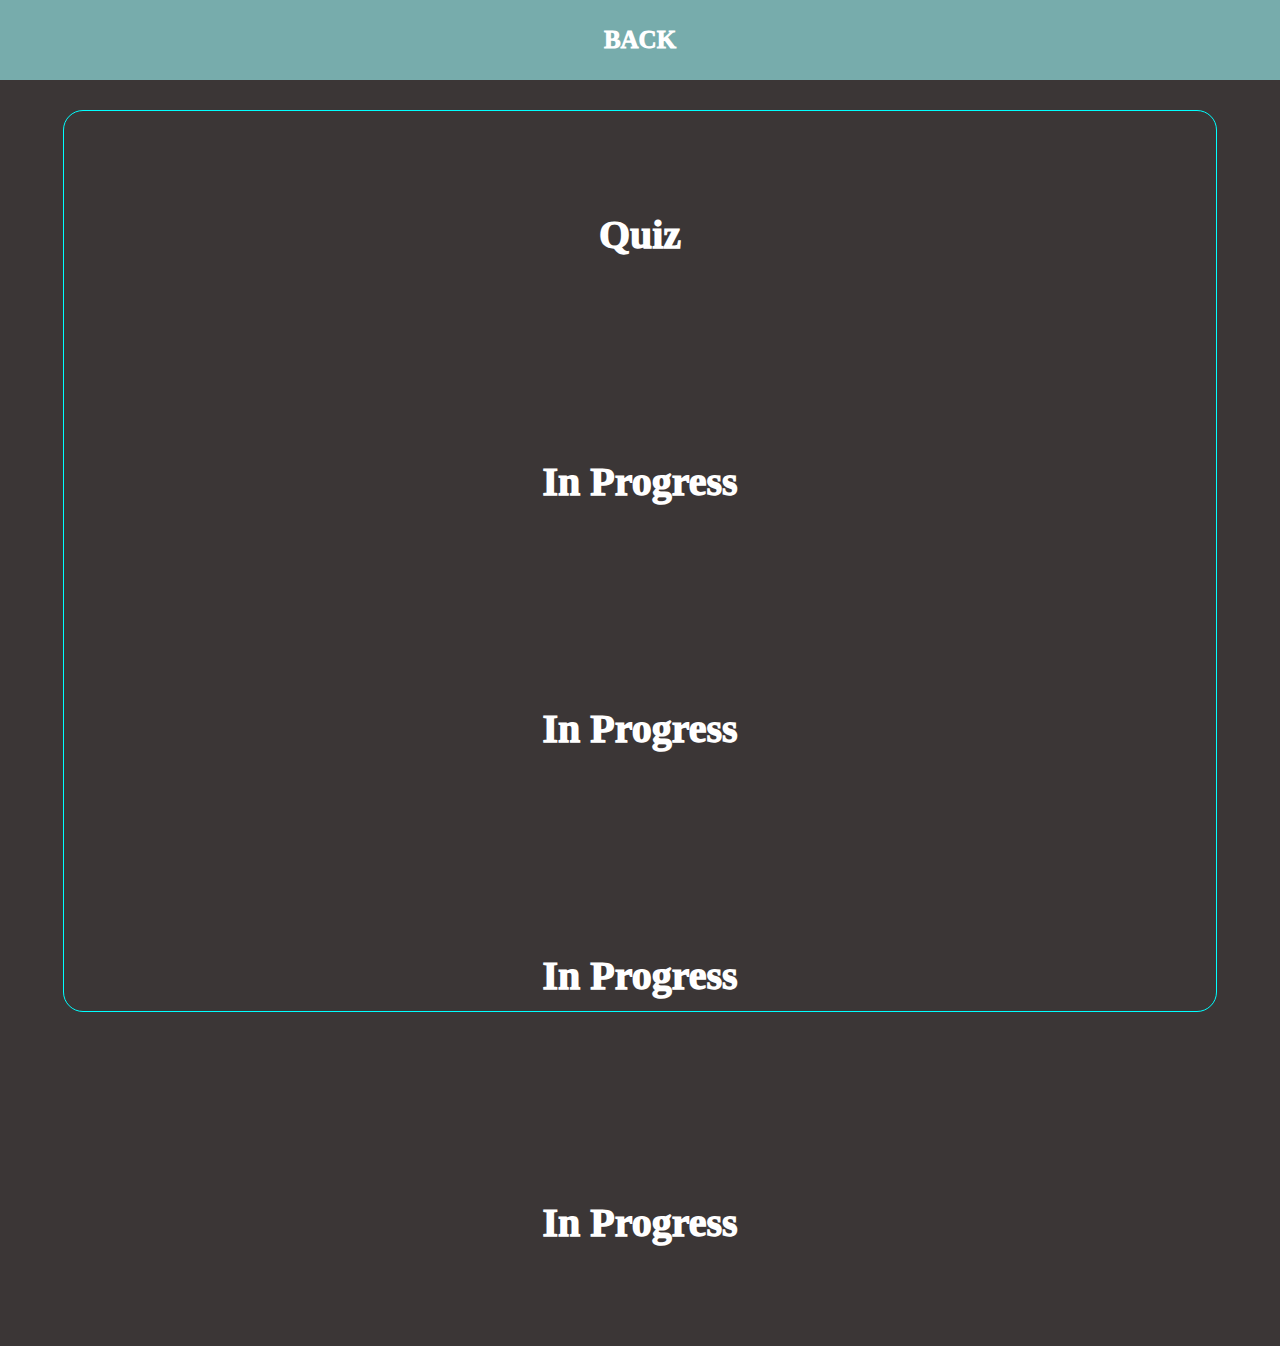
==== project.html @ 013bdb57 "project2" ====
<!DOCTYPE html>
<html>
    <head>
        <title>JivanMagare</title>
        <style>
            *{
                padding: 0px;
                margin: 0px;;
            }
            body{
                    background-color: rgb(59, 54, 54);
            }

            .one{
                width: 100%;
                height: 80px;
                background-color: black;
                color: #fff;
                font-size: 25px;
                font-weight: 1000;
            }

            p{
                line-height: 80px;
            }

            p:hover{
                    background:rgb(119, 172, 172);
                    cursor: pointer;
            }
            
            a{
                text-decoration: none;
                color: #fff;
            }

            .project{
                    margin-top: 30px;
                    top: 80px;
                    width: 90%;
                    height: 100vh;
                    border-radius: 20px;
                    border: 1px solid cyan;
            }

            .project ul li{
                    list-style: none;
                    font-size: 40px;
                    font-weight: 1000;
                    color: #fff;
                    padding: 100px;
            }

            .project ul li:hover{
                border: 1px solid cyan;
                cursor: pointer;
                color: cyan;
                border-radius: 20px;
                box-shadow: 2px 4px 7px cyan;
            }

            
        </style>
    </head>
    <body>
        <div class="one">
            <center>
               <a href="index.html">
                   <p>BACK</p>
                </a>
            </center>
        </div>

        <center>
            <div class="project">
                <ul>
                    <li id="link1">Quiz</li>
                    <li id="link2">In Progress</li>
                    <li id="link3">In Progress</li>
                    <li id="link4">In Progress</li>
                    <li id="link5">In Progress</li>
                </ul>
            </div>
        </center>

        <script>
            document.getElementById("link1").onclick = function (){
                window.open("https://jivanmagare.github.io/QuizWebapp.github.io/")
            }
        </script>
    </body>
</html>
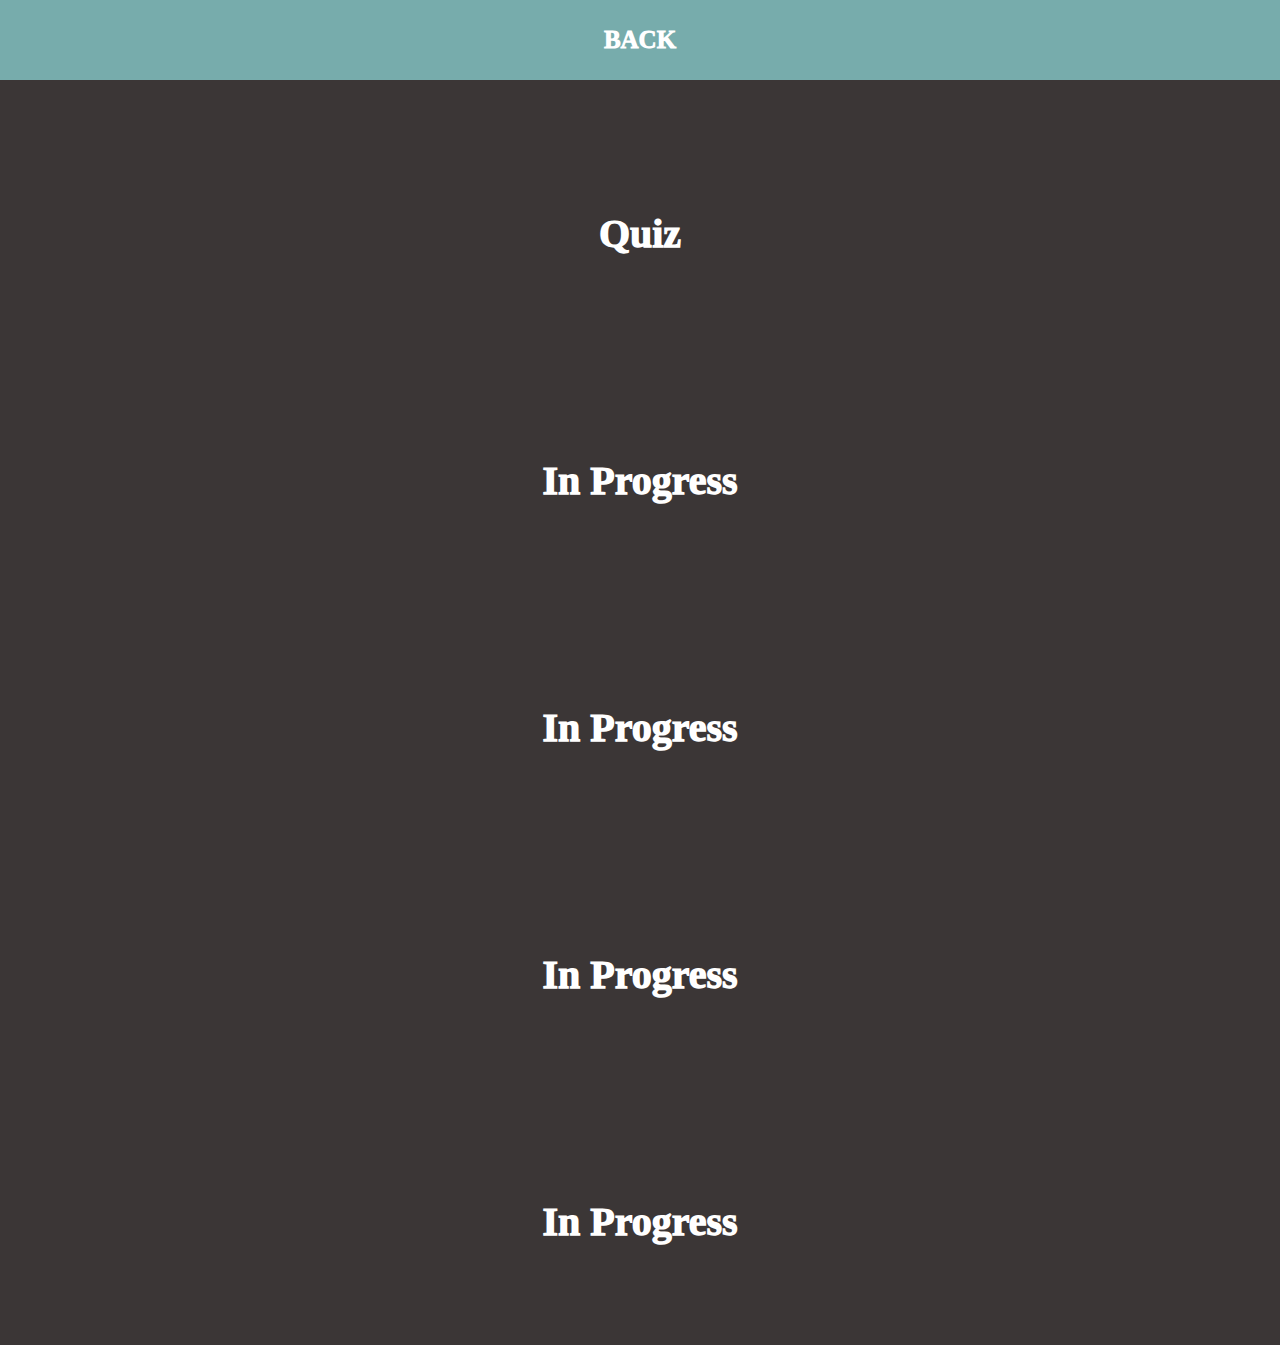
==== commit 898d8f82: "Update project.html" ====
--- a/project.html
+++ b/project.html
@@ -40,7 +40,6 @@
                     width: 90%;
                     height: 100vh;
                     border-radius: 20px;
-                    border: 1px solid cyan;
             }
 
             .project ul li{
@@ -89,4 +88,4 @@
             }
         </script>
     </body>
-</html>+</html>
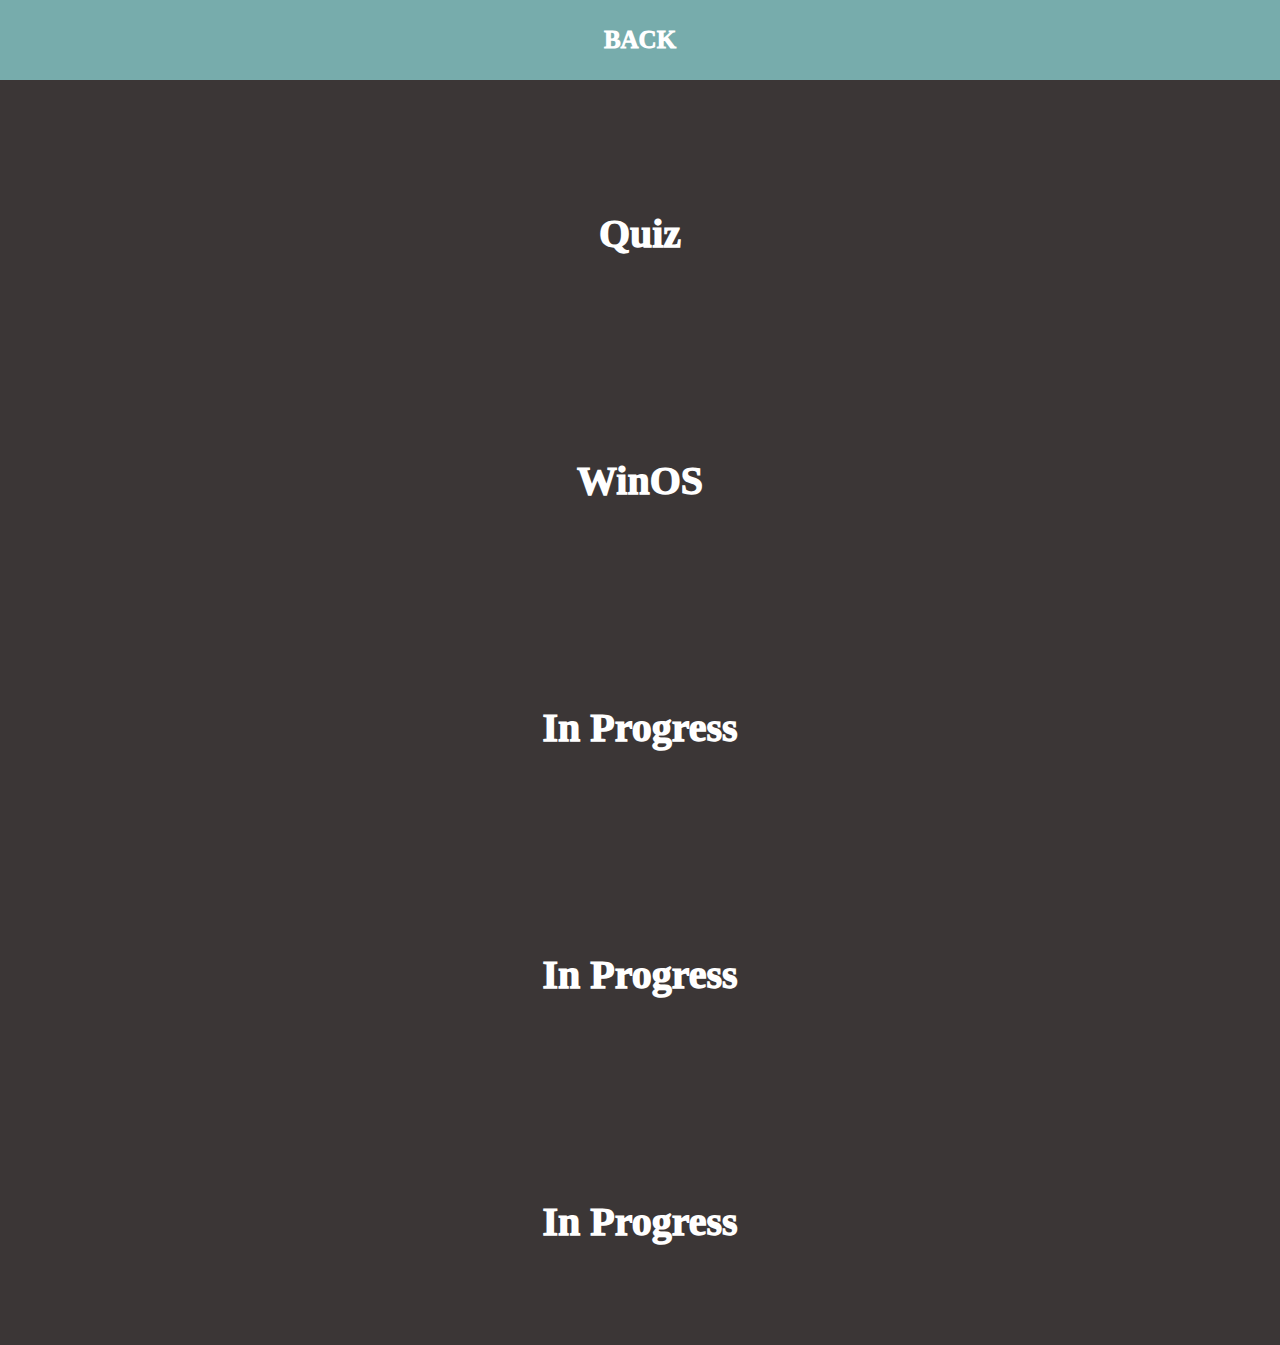
==== commit 5b24c8e9: "Update project.html" ====
--- a/project.html
+++ b/project.html
@@ -74,7 +74,7 @@
             <div class="project">
                 <ul>
                     <li id="link1">Quiz</li>
-                    <li id="link2">In Progress</li>
+                    <li id="link2">WinOS</li>
                     <li id="link3">In Progress</li>
                     <li id="link4">In Progress</li>
                     <li id="link5">In Progress</li>
@@ -86,6 +86,10 @@
             document.getElementById("link1").onclick = function (){
                 window.open("https://jivanmagare.github.io/QuizWebapp.github.io/")
             }
+            
+             document.getElementById("link2").onclick = function (){
+                window.open("https://jivanmagare.github.io/WinOS.github.io/")
+            }
         </script>
     </body>
 </html>
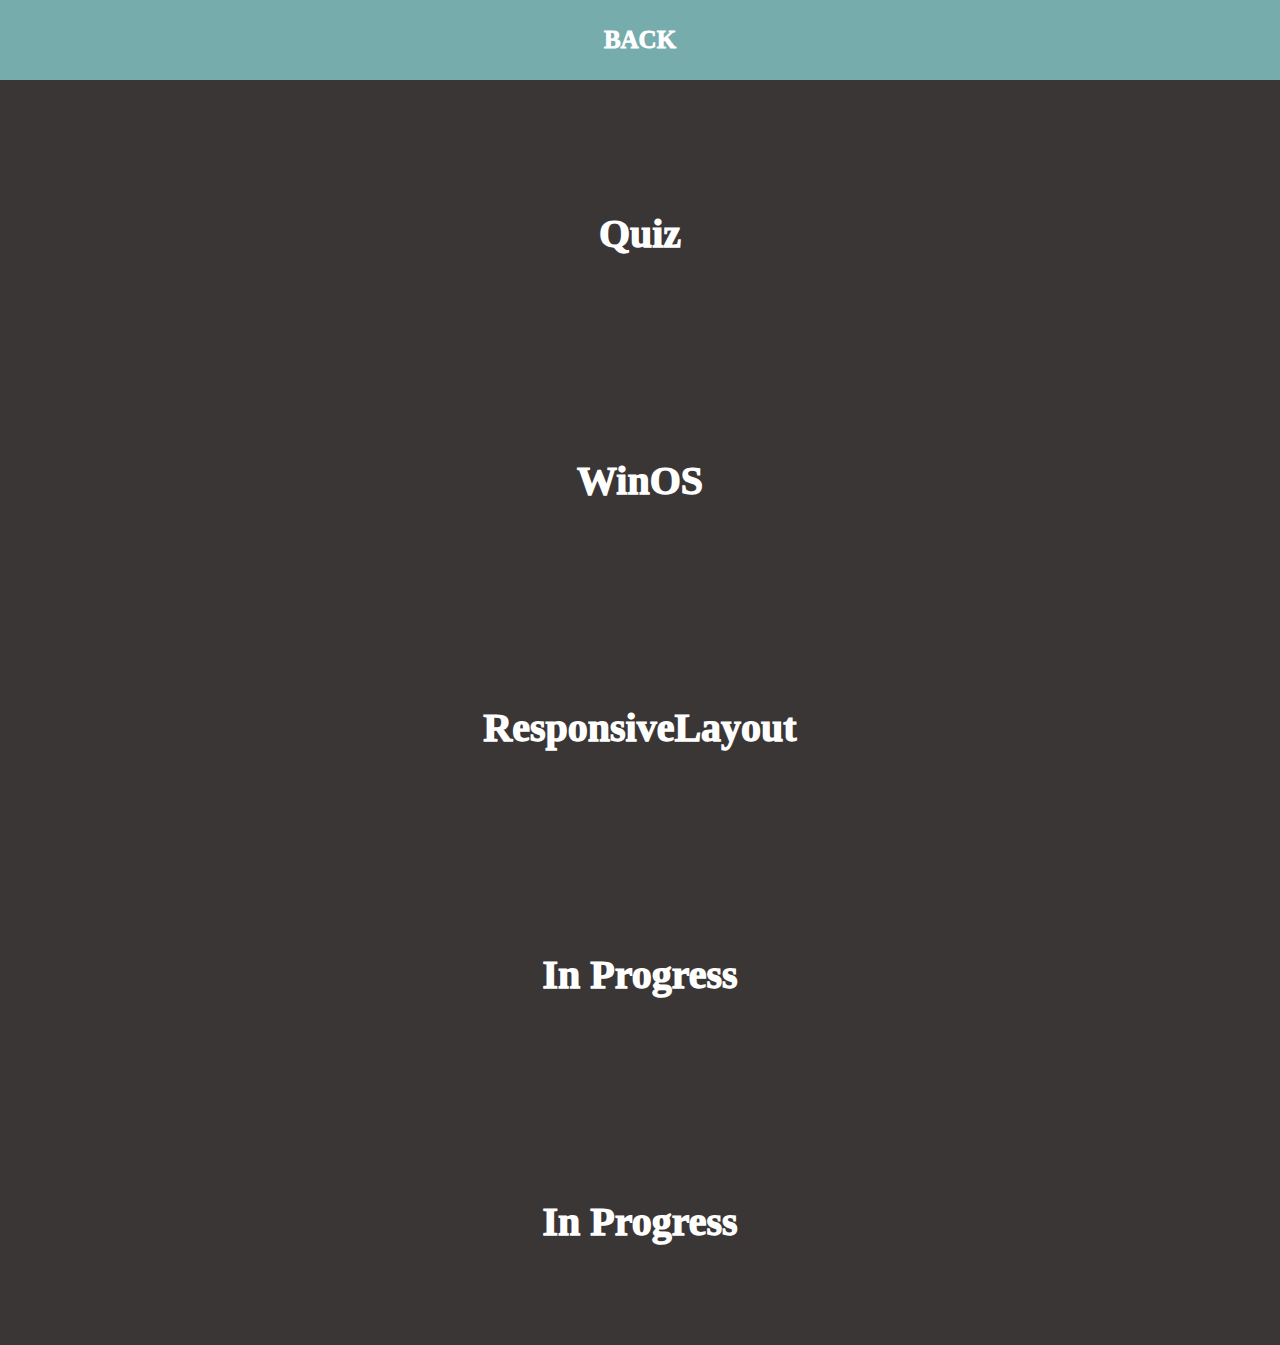
==== commit 68dabdd4: "Update project.html" ====
--- a/project.html
+++ b/project.html
@@ -75,7 +75,7 @@
                 <ul>
                     <li id="link1">Quiz</li>
                     <li id="link2">WinOS</li>
-                    <li id="link3">In Progress</li>
+                    <li id="link3">ResponsiveLayout</li>
                     <li id="link4">In Progress</li>
                     <li id="link5">In Progress</li>
                 </ul>
@@ -90,6 +90,10 @@
              document.getElementById("link2").onclick = function (){
                 window.open("https://jivanmagare.github.io/WinOS.github.io/")
             }
+            
+            document.getElementById("link3").onclick = function (){
+                window.open("https://jivanmagare.github.io/ResponsiveLayout.github.io/")
+            }
         </script>
     </body>
 </html>
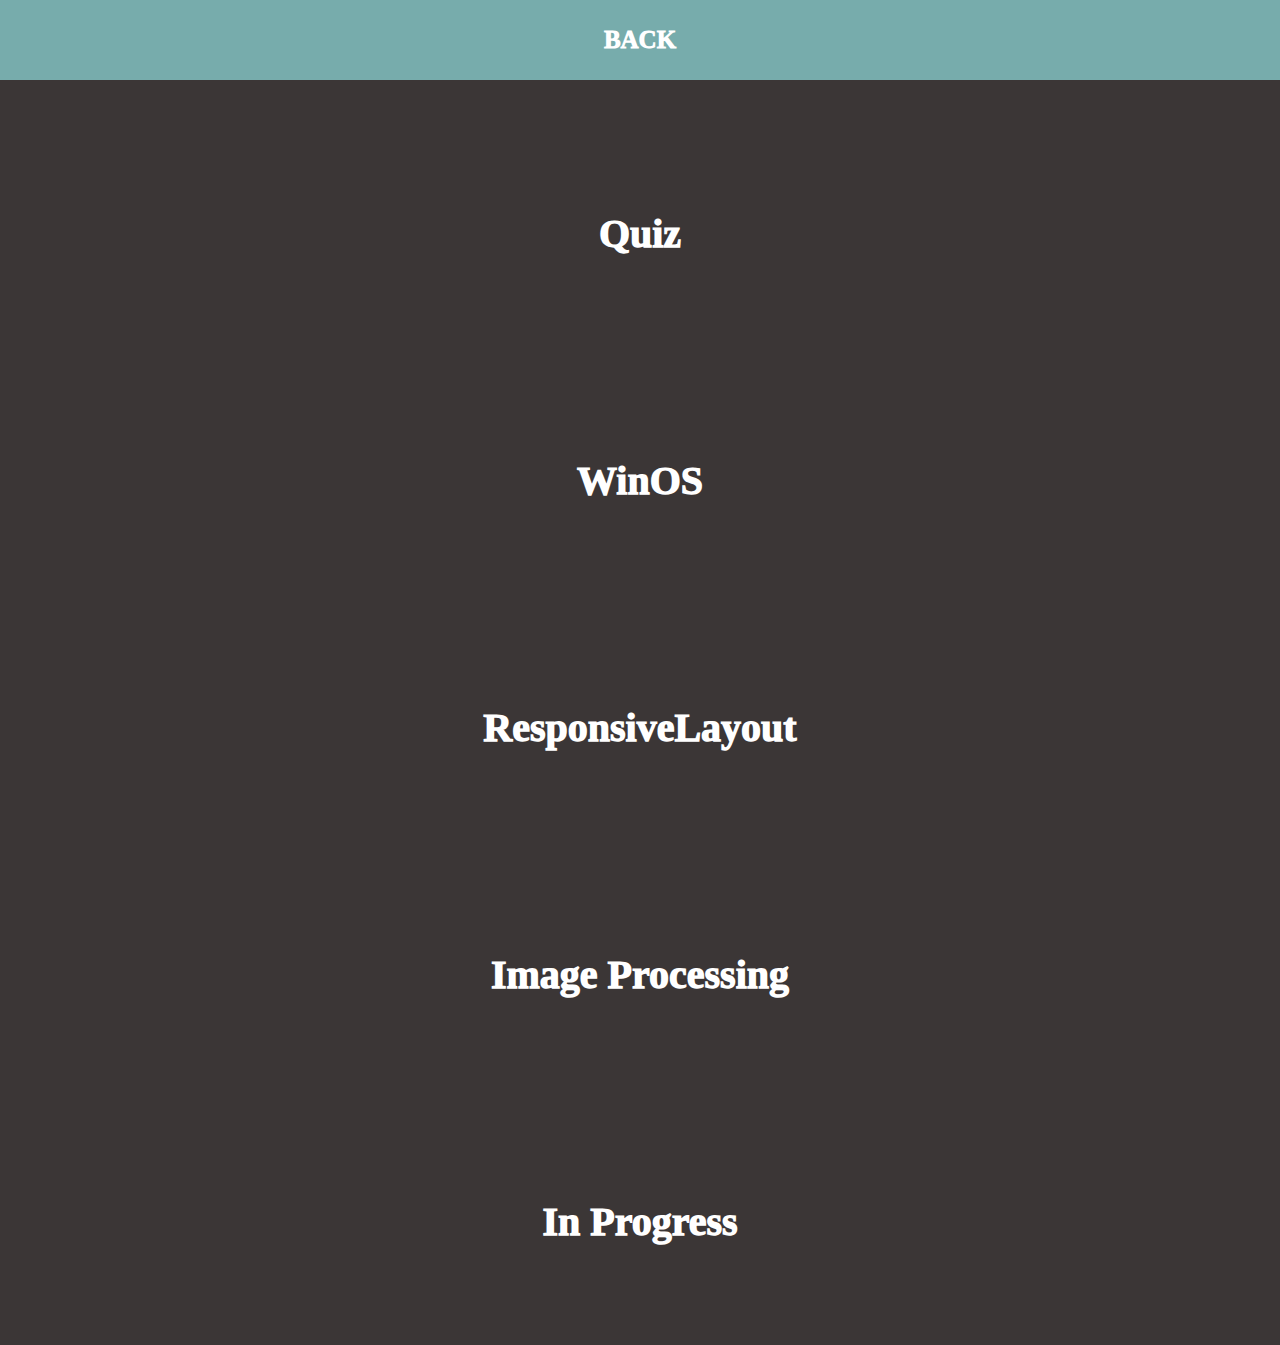
==== commit 8a2b3e67: "Update project.html" ====
--- a/project.html
+++ b/project.html
@@ -76,7 +76,7 @@
                     <li id="link1">Quiz</li>
                     <li id="link2">WinOS</li>
                     <li id="link3">ResponsiveLayout</li>
-                    <li id="link4">In Progress</li>
+                    <li id="link4">Image Processing</li>
                     <li id="link5">In Progress</li>
                 </ul>
             </div>
@@ -94,6 +94,10 @@
             document.getElementById("link3").onclick = function (){
                 window.open("https://jivanmagare.github.io/ResponsiveLayout.github.io/")
             }
+            
+            document.getElementById("link4").onclick = function (){
+                window.open("https://jivanmagare.github.io/Image-Processing.github.io/")
+            }
         </script>
     </body>
 </html>
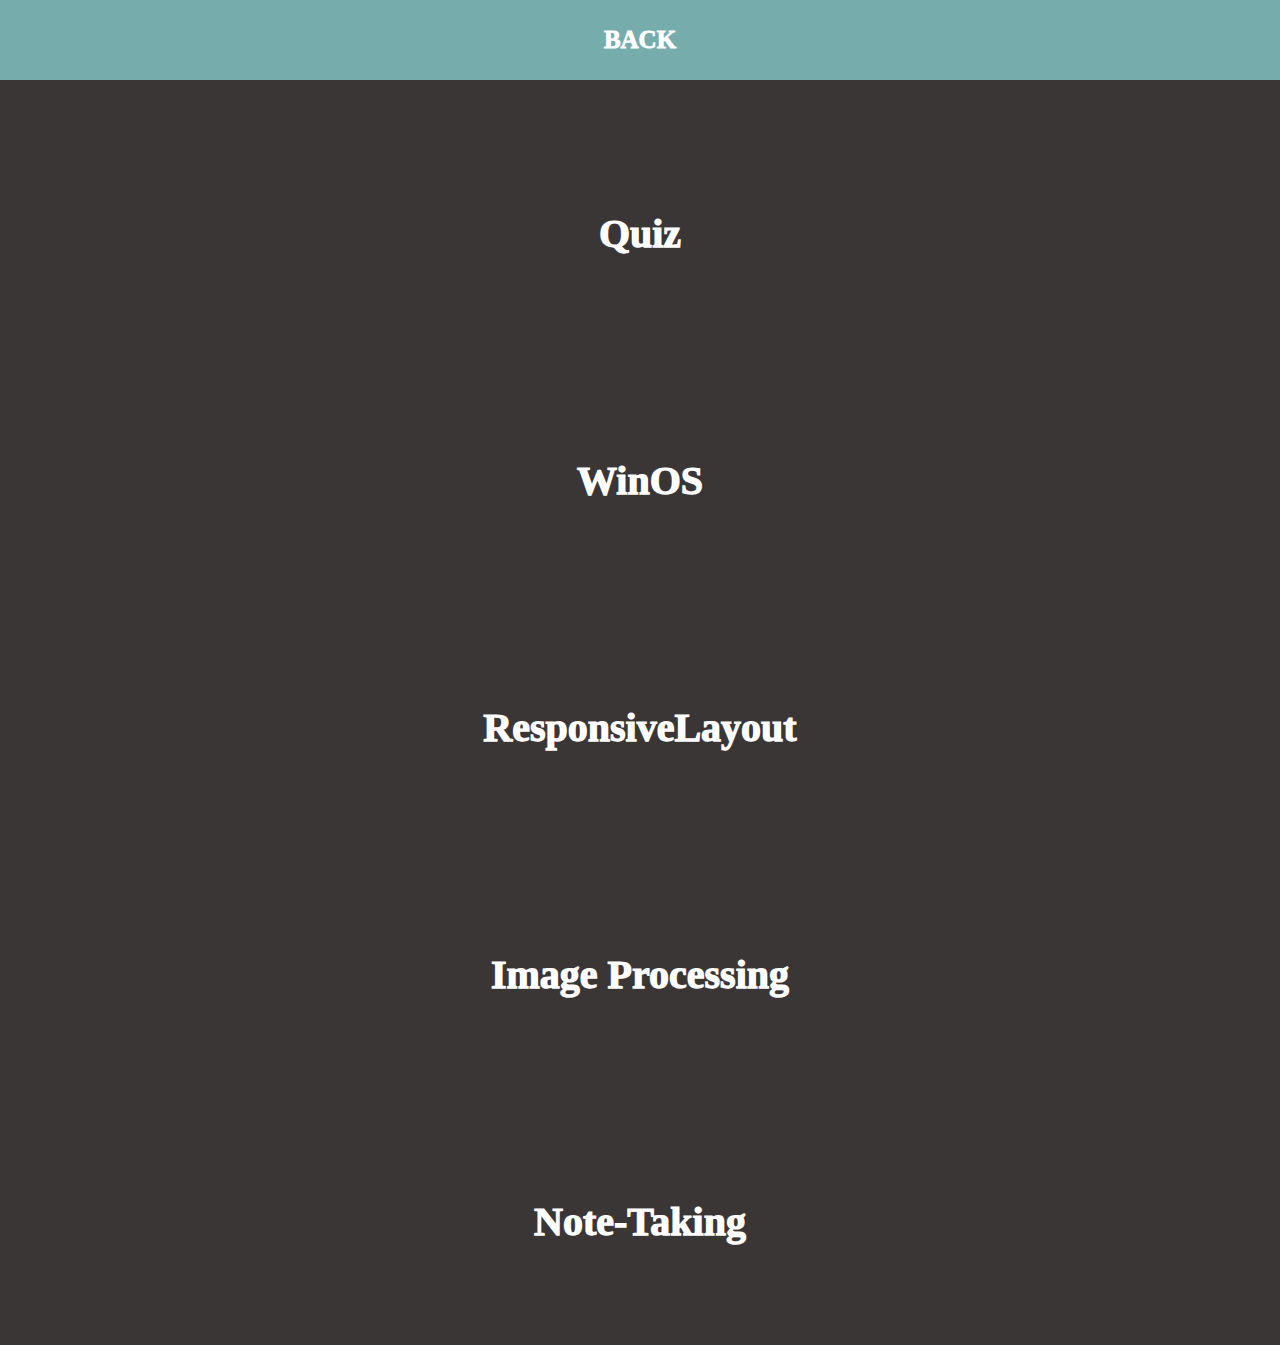
==== commit 276f8258: "Update project.html" ====
--- a/project.html
+++ b/project.html
@@ -77,26 +77,30 @@
                     <li id="link2">WinOS</li>
                     <li id="link3">ResponsiveLayout</li>
                     <li id="link4">Image Processing</li>
-                    <li id="link5">In Progress</li>
+                    <li id="link5">Note-Taking</li>
                 </ul>
             </div>
         </center>
 
         <script>
             document.getElementById("link1").onclick = function (){
-                window.open("https://jivanmagare.github.io/QuizWebapp.github.io/")
+                window.open("https://jivanmagare.github.io/QuizWebapp.github.io/");
             }
             
              document.getElementById("link2").onclick = function (){
-                window.open("https://jivanmagare.github.io/WinOS.github.io/")
+                window.open("https://jivanmagare.github.io/WinOS.github.io/");
             }
             
             document.getElementById("link3").onclick = function (){
-                window.open("https://jivanmagare.github.io/ResponsiveLayout.github.io/")
+                window.open("https://jivanmagare.github.io/ResponsiveLayout.github.io/");
             }
             
             document.getElementById("link4").onclick = function (){
-                window.open("https://jivanmagare.github.io/Image-Processing.github.io/")
+                window.open("https://jivanmagare.github.io/Image-Processing.github.io/");
+            }
+            
+            document.getElementById("link6").onclick = function (){
+                window.open("https://jivanmagare.github.io/Note-Taking.github.io/");
             }
         </script>
     </body>
